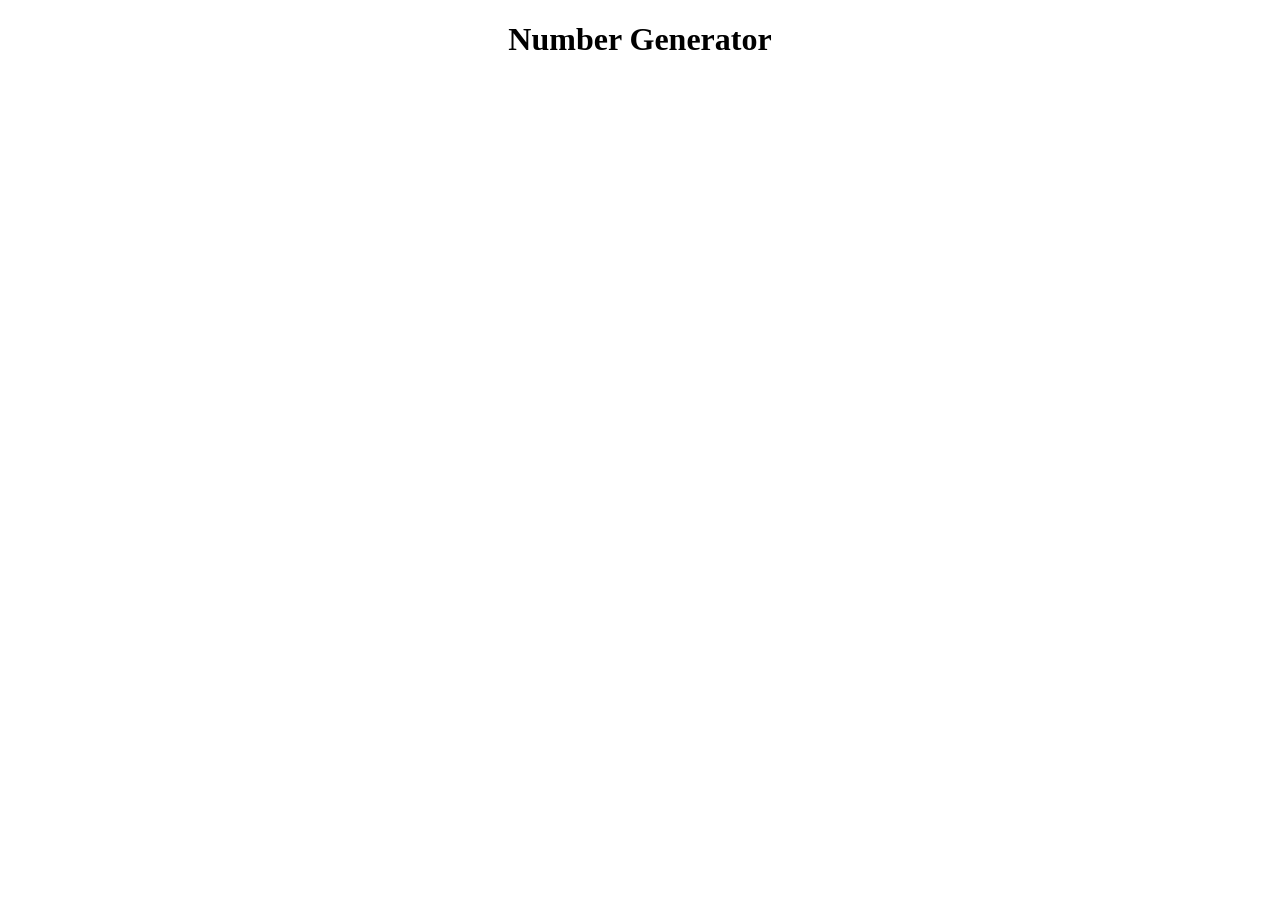
==== 0 to 100/index.html @ a8cb6ed3 "script completed" ====
<!DOCTYPE html>
<html lang="en">
<head>
    <meta charset="UTF-8">
    <meta name="viewport" content="width=device-width, initial-scale=1.0">
    <title>Document</title>
    <link rel="stylesheet" href="style.css">
</head>
<body>
    <center>
    <h1>Number Generator </h1>
    <div class="main"></div>
    </center>   
    <script src="script.js"></script>
</body>
</html>
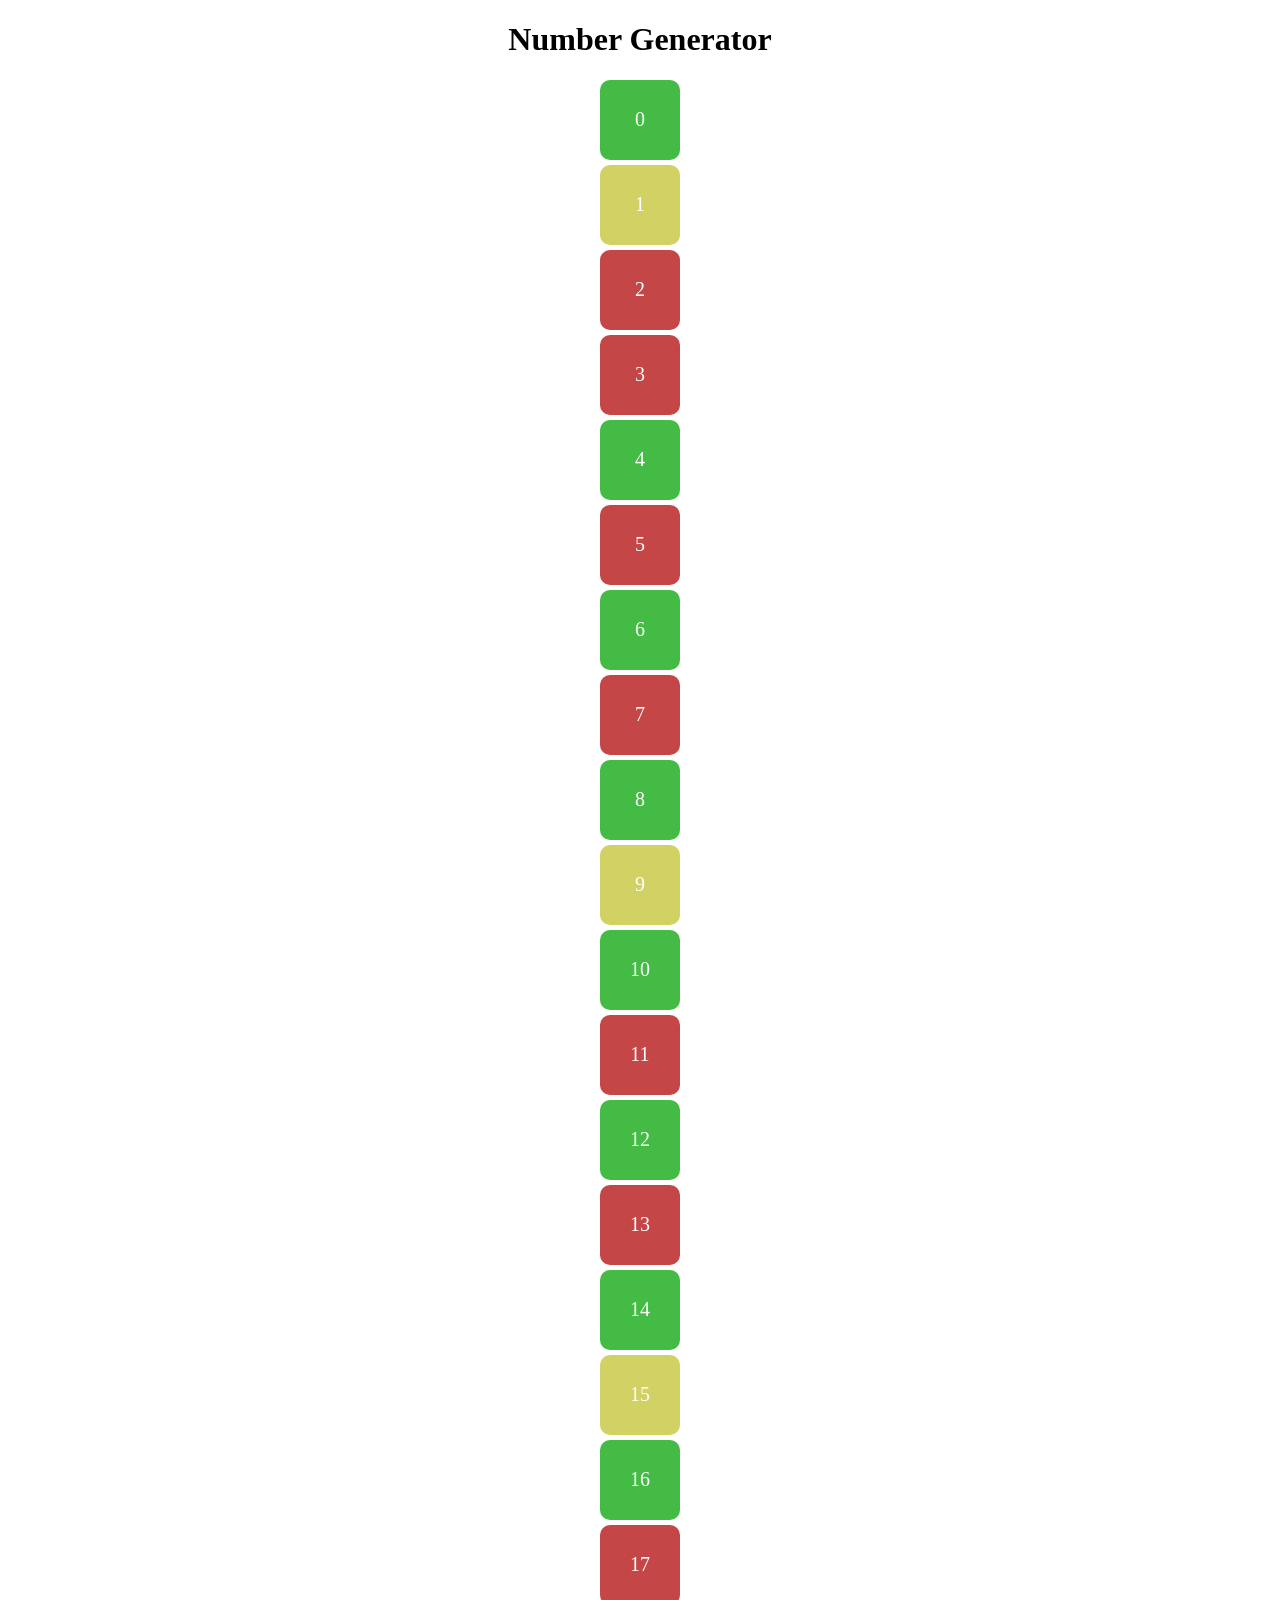
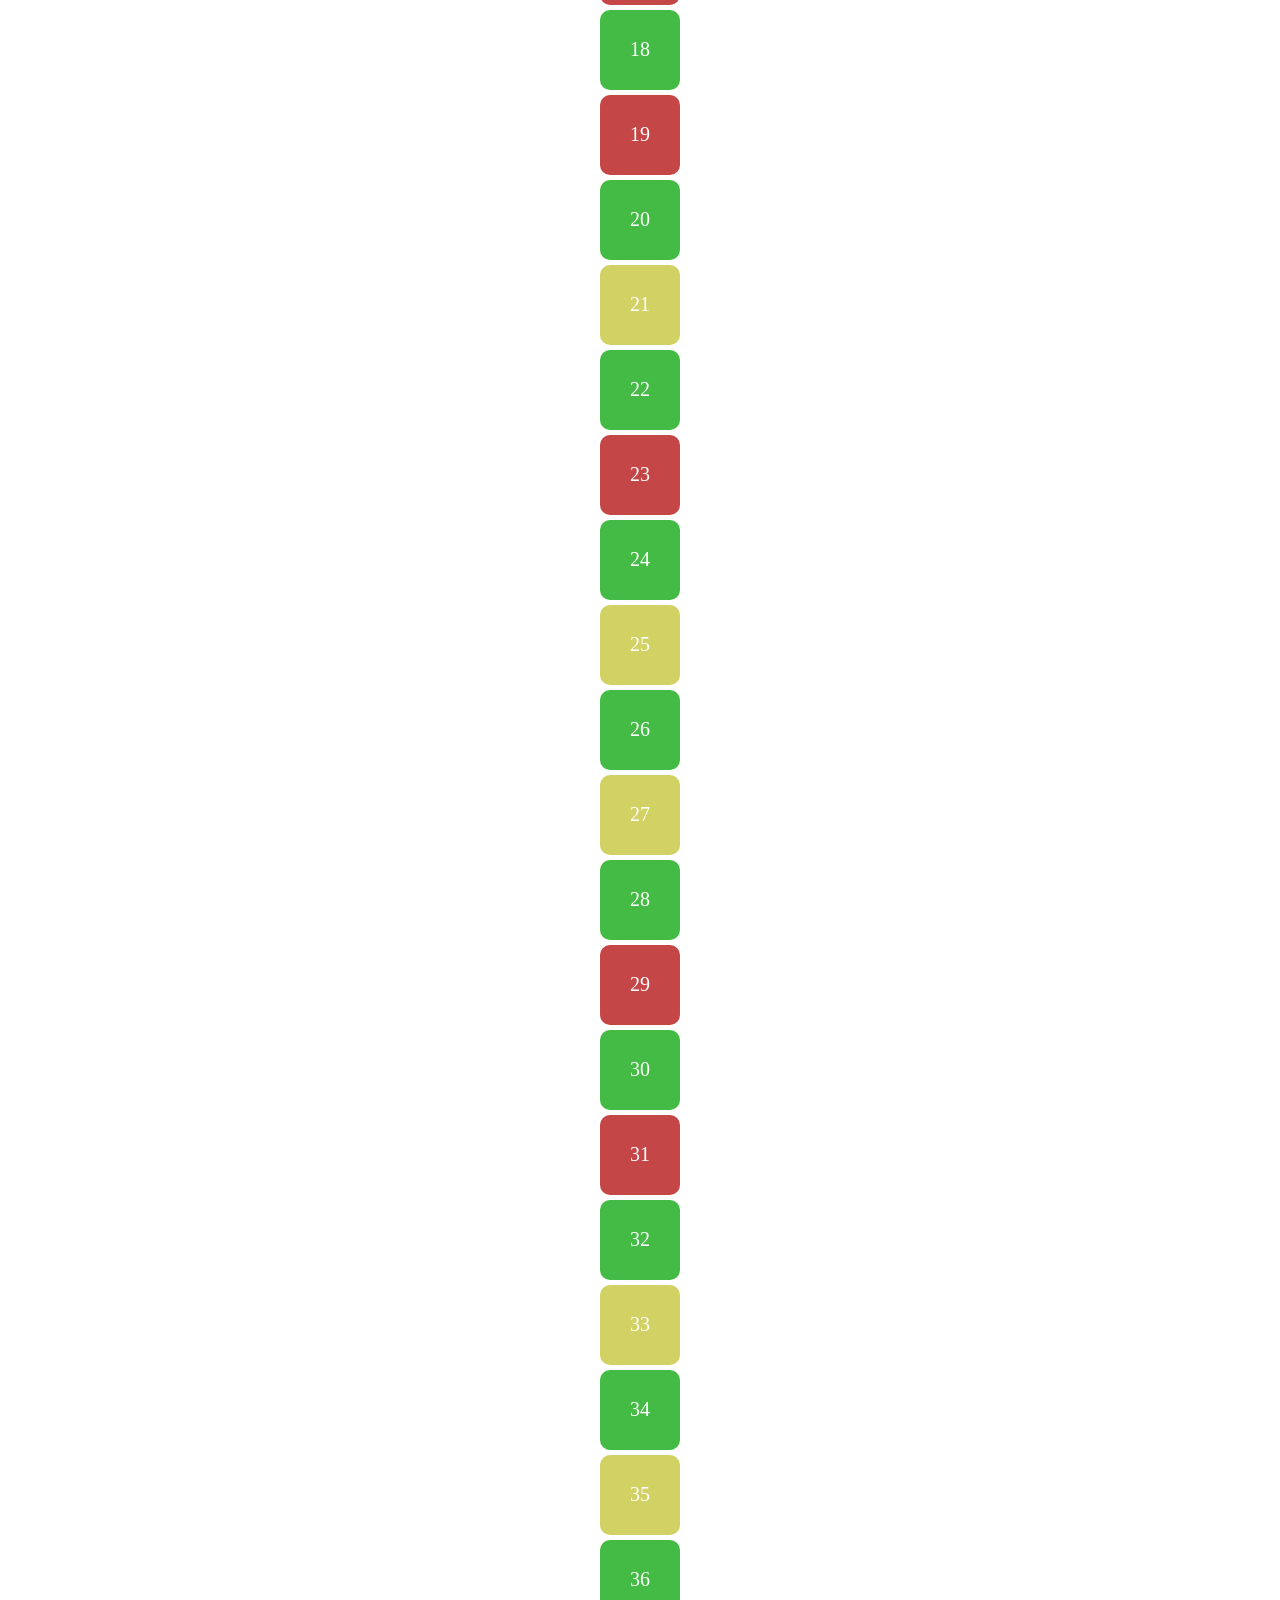
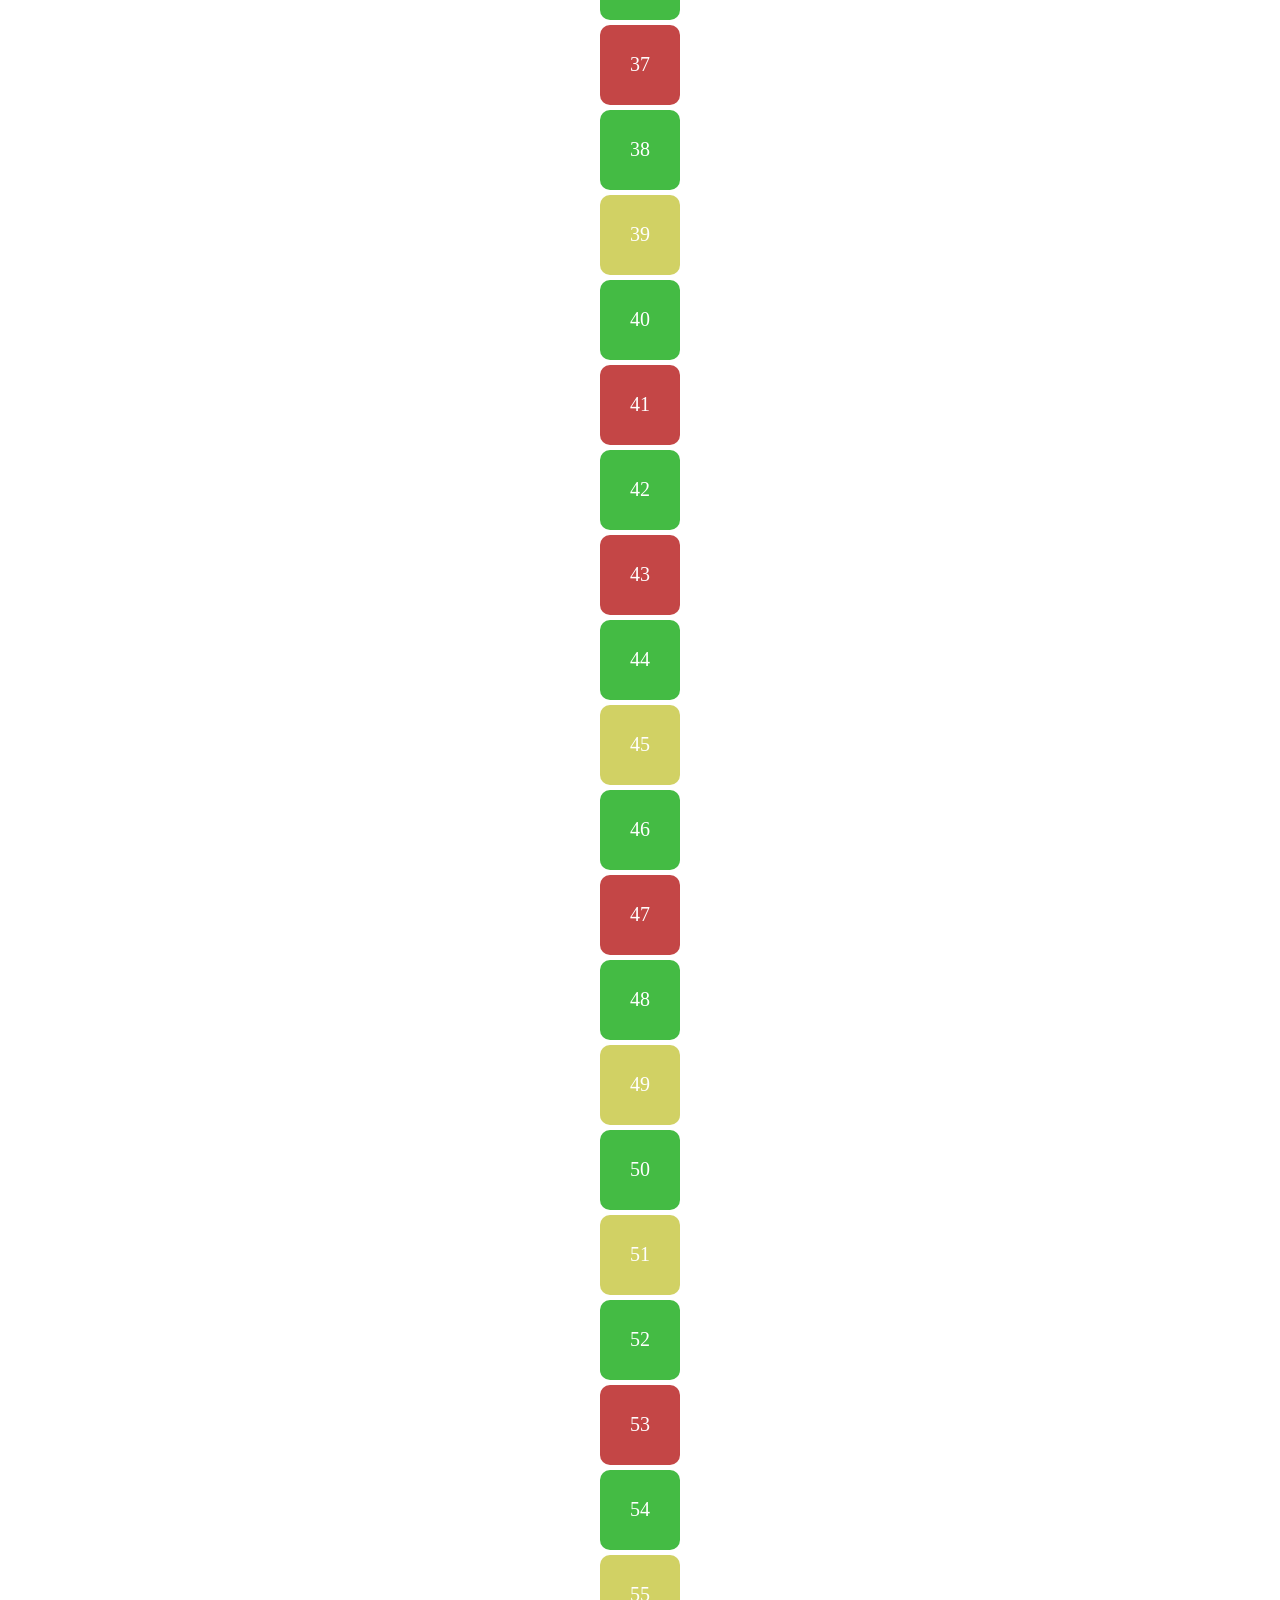
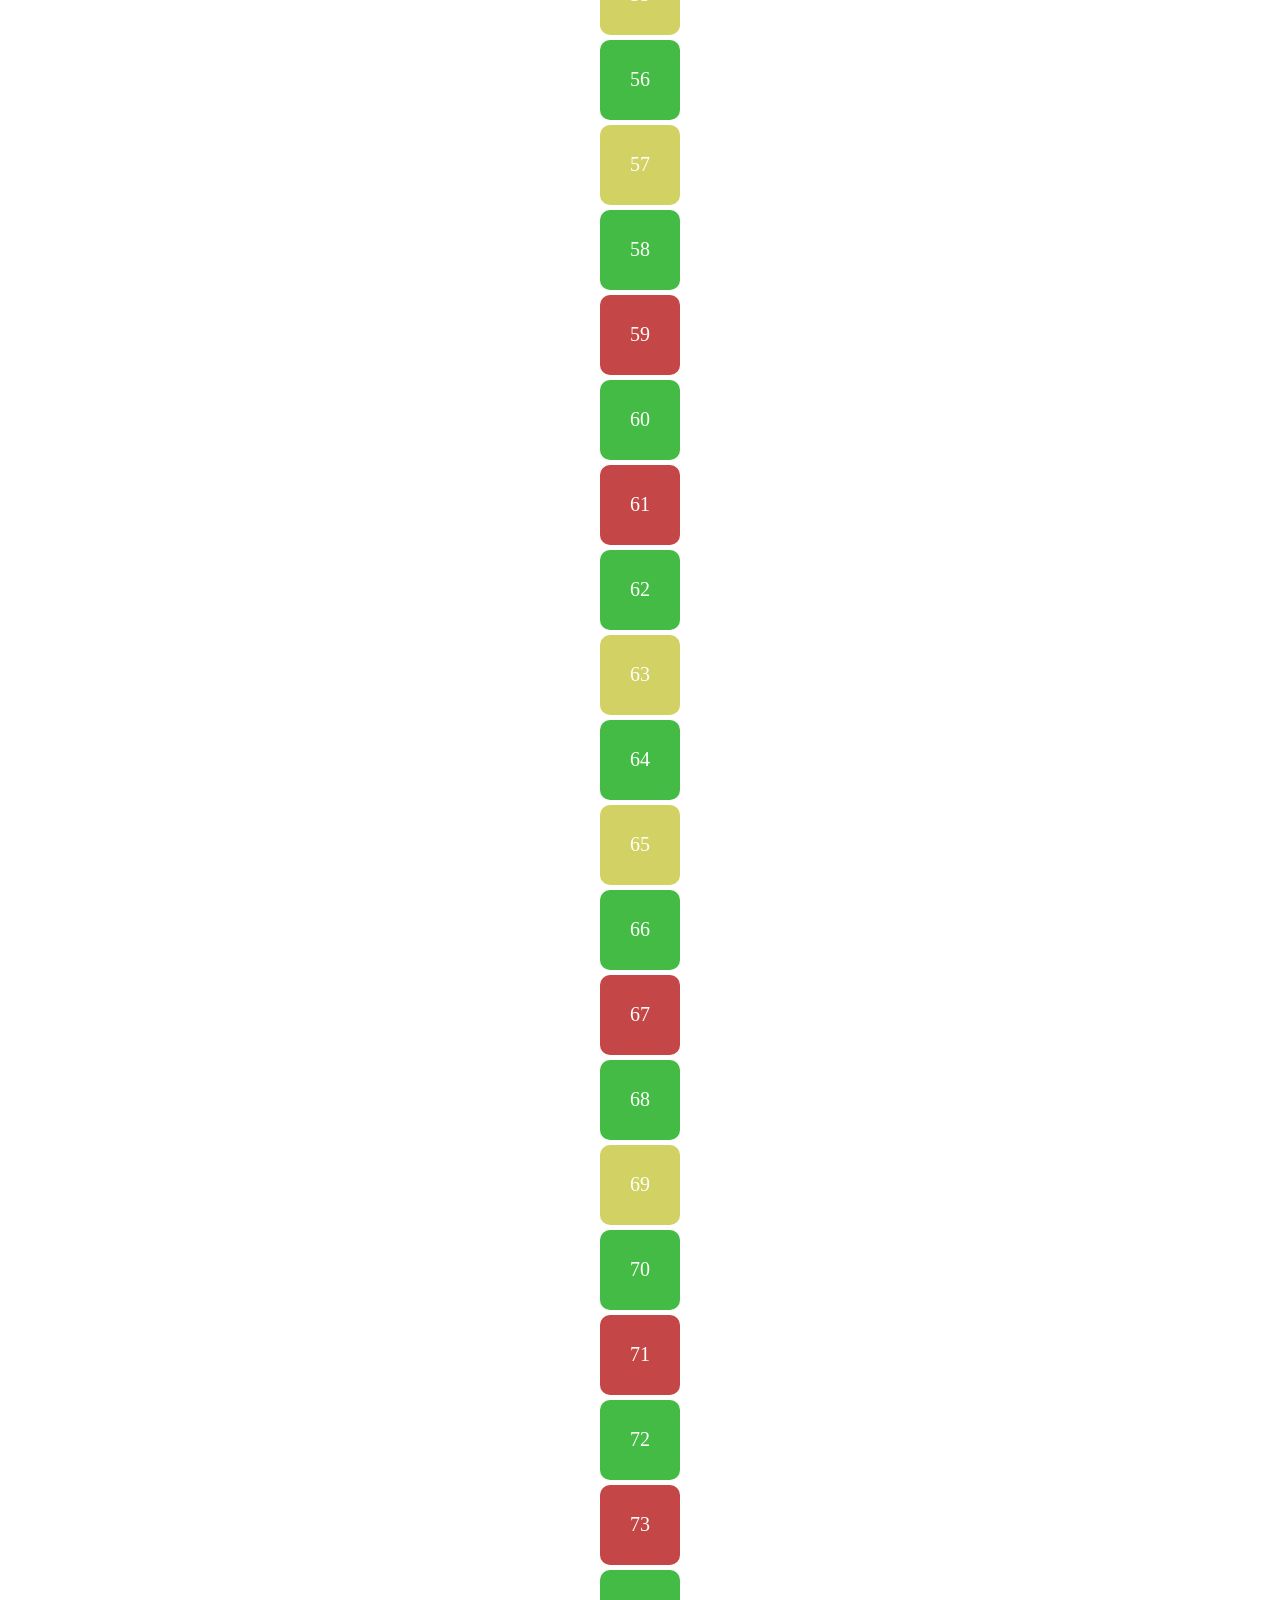
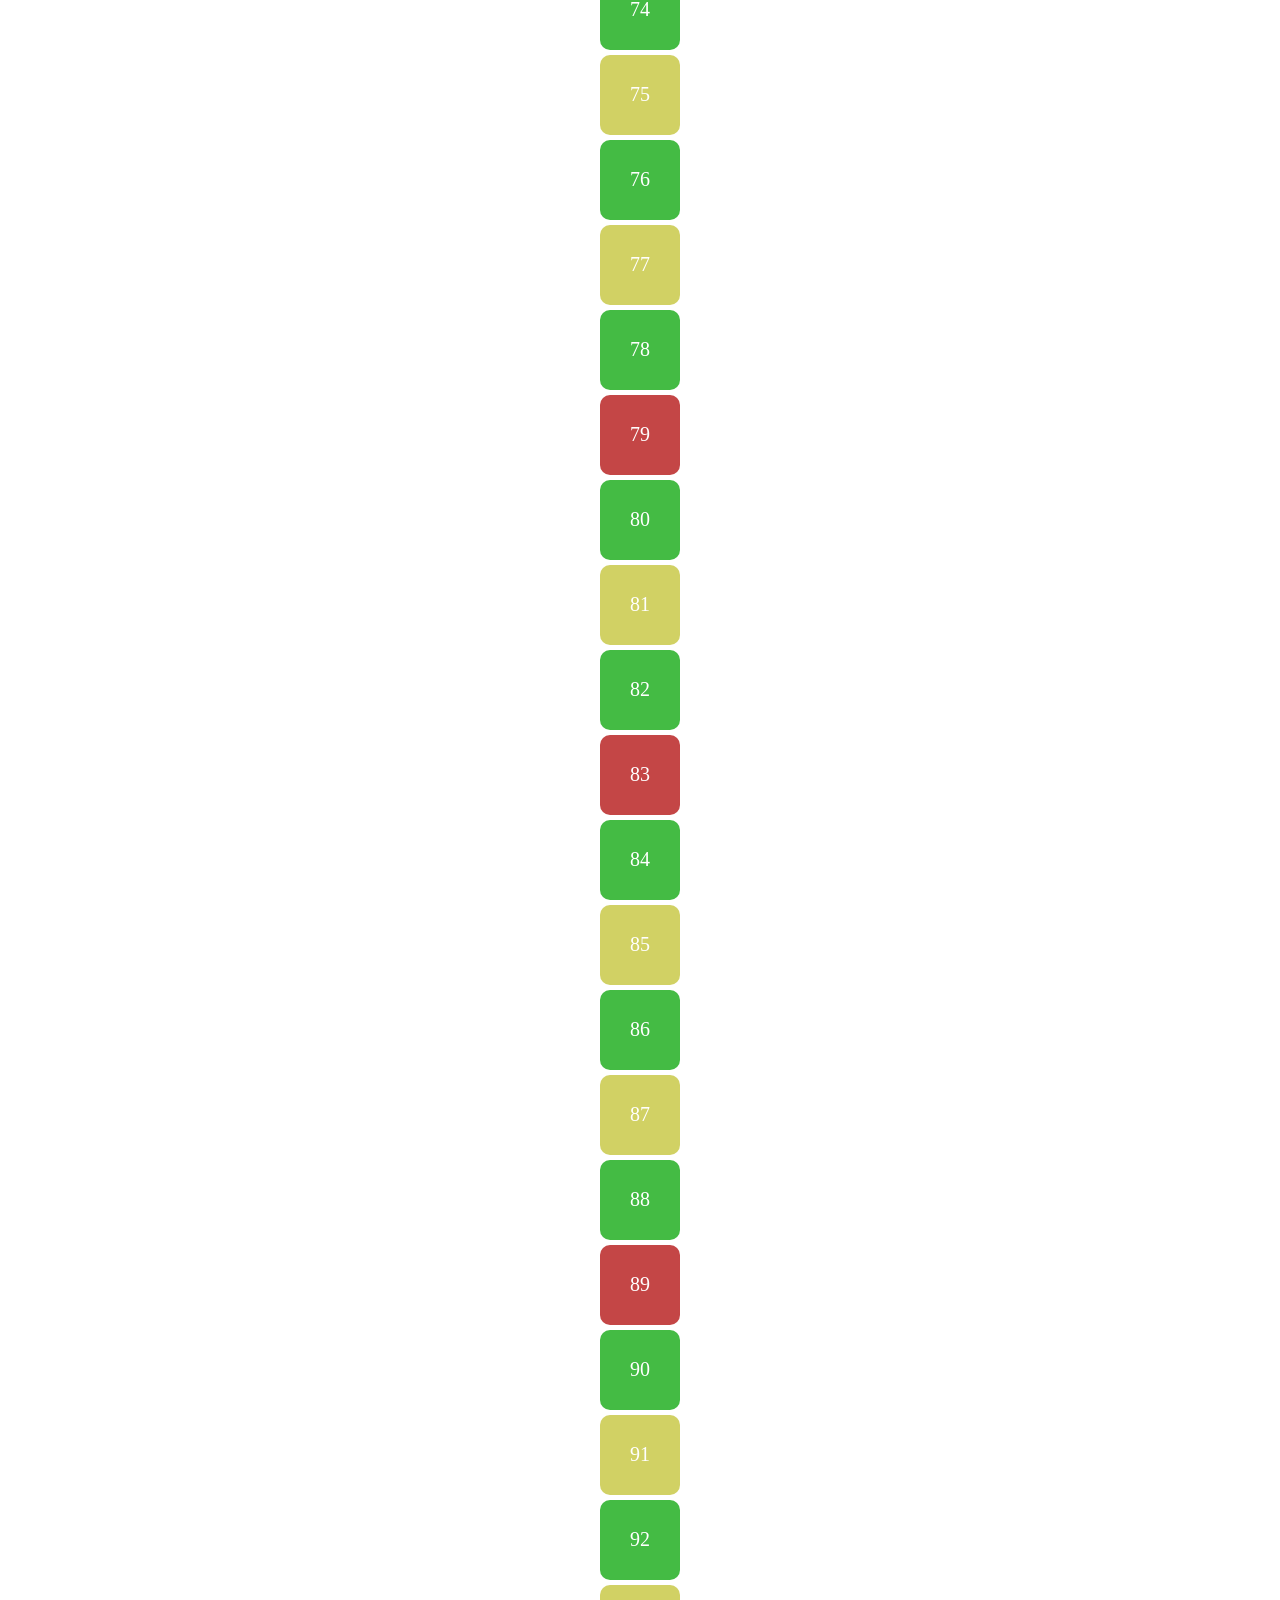
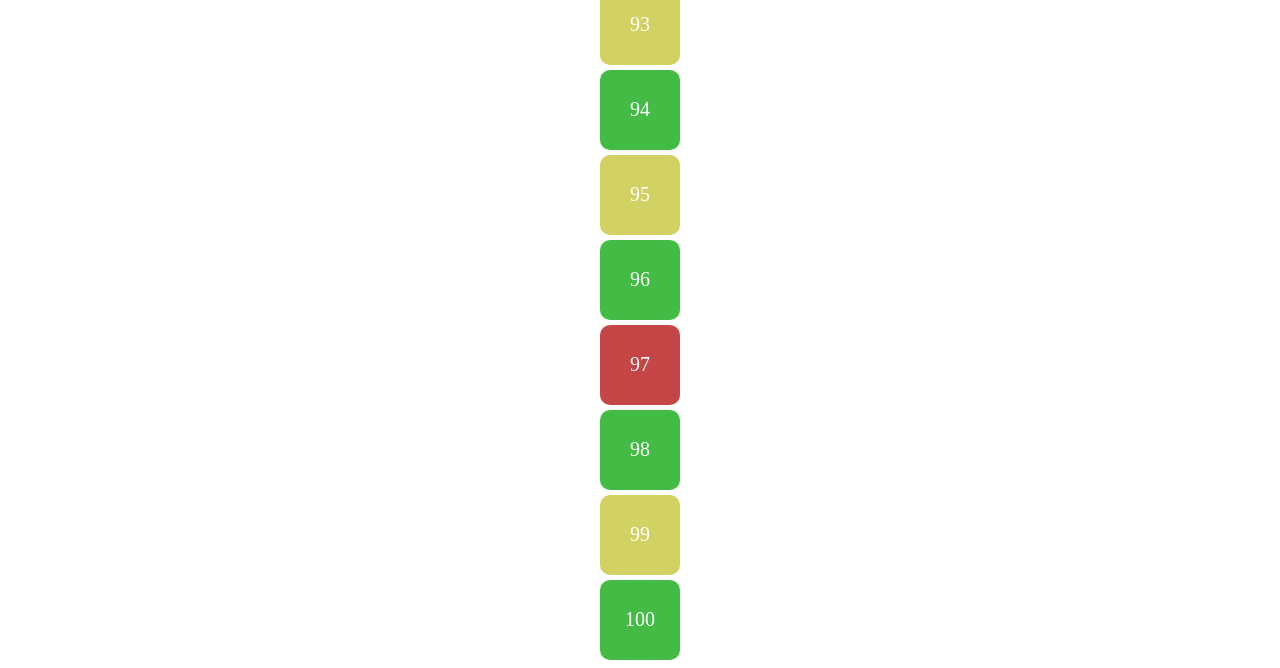
==== commit e55fffa1: "grid error not resolved" ====
--- a/0 to 100/index.html
+++ b/0 to 100/index.html
@@ -9,8 +9,8 @@
 <body>
     <center>
     <h1>Number Generator </h1>
-    <div class="main"></div>
-    </center>   
+    <div id="main"></div>
+    </center>
     <script src="script.js"></script>
 </body>
 </html>
--- a/0 to 100/style.css
+++ b/0 to 100/style.css
@@ -0,0 +1,31 @@
+.main{
+    
+}
+.box {
+    height: 80px;
+    width: 80px;
+    display: flex;
+    flex-wrap: wrap;
+    flex-direction: column;
+    justify-content: center;
+    font-size: 20px;
+    color: white;
+    margin: 5px;
+    border-radius: 10px;
+    transition: all 0.1s ease-in-out;
+}
+.box:hover{
+    opacity: 90%;
+}
+
+.even {
+    background-color: rgb(68, 187, 68);
+}
+
+.odd {
+    background-color: rgb(209, 209, 100);
+}
+
+.prime {
+    background-color: rgb(196, 70, 70);
+}
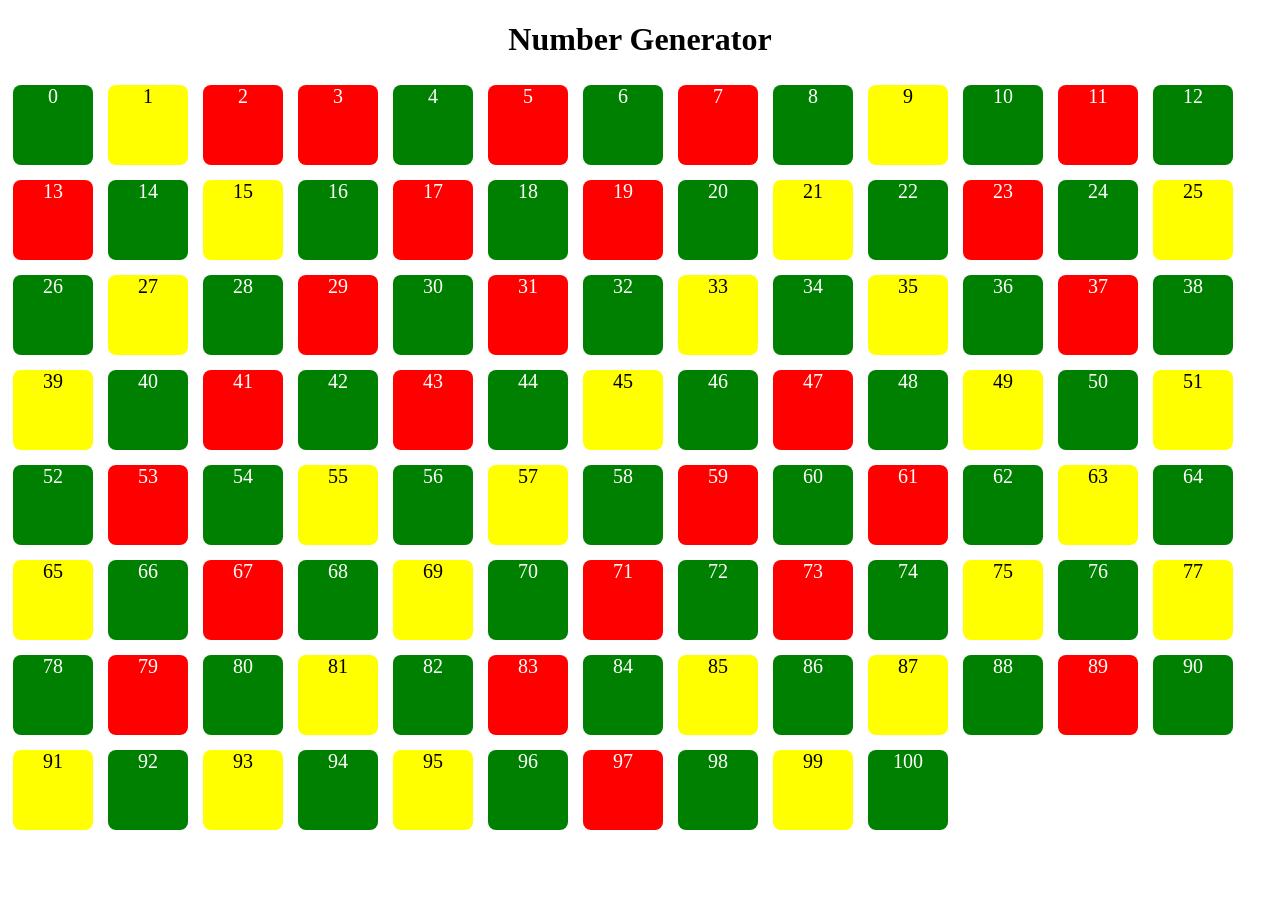
==== commit c4302a6e: "code completed" ====
--- a/0 to 100/index.html
+++ b/0 to 100/index.html
@@ -4,7 +4,7 @@
     <meta charset="UTF-8">
     <meta name="viewport" content="width=device-width, initial-scale=1.0">
     <title>Document</title>
-    <link rel="stylesheet" href="style.css">
+    <!-- <link rel="stylesheet" href="style.css"> -->
 </head>
 <body>
     <center>
--- a/0 to 100/style.css
+++ b/0 to 100/style.css
@@ -1,6 +1,4 @@
-.main{
-    
-}
+
 .box {
     height: 80px;
     width: 80px;
@@ -12,10 +10,11 @@
     color: white;
     margin: 5px;
     border-radius: 10px;
-    transition: all 0.1s ease-in-out;
+    transition: all 0.00001s ease-in-out;
+    display: inline-block;
 }
 .box:hover{
-    opacity: 90%;
+    opacity: 80%;
 }
 
 .even {
